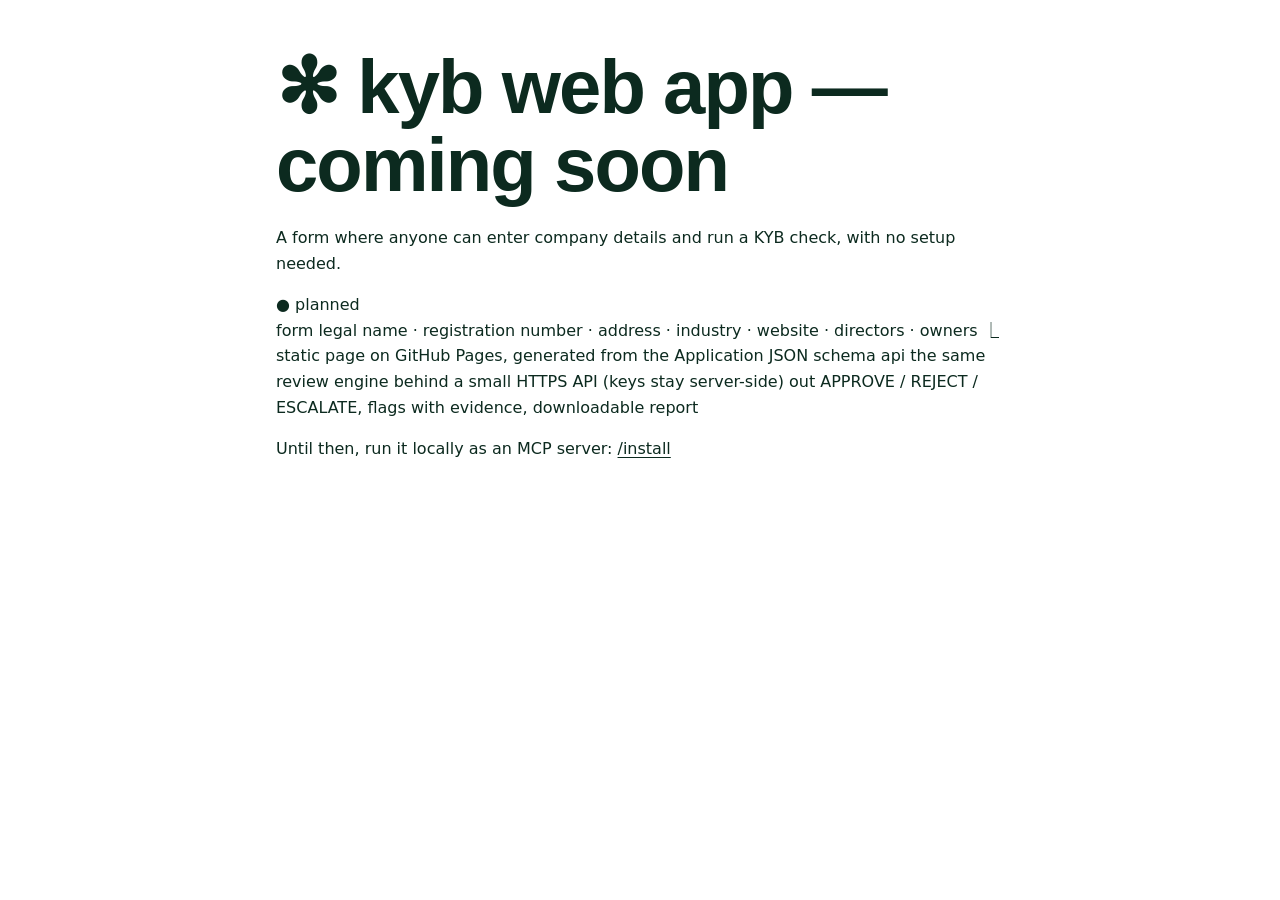
==== website/app/index.html @ c33ebf84 "feat: TrustLedger website, benchmarks and real-data improvement loop - Website (GitHub Pages): centr" ====
<!doctype html>
<html lang="en"><head><meta charset="utf-8"><meta name="viewport" content="width=device-width, initial-scale=1">
<title>KYB web app · kyb-tool-mcp</title><link rel="icon" href="../assets/favicon.svg" type="image/svg+xml">
<link href="https://fonts.googleapis.com/css2?family=JetBrains+Mono:wght@400;600&display=swap" rel="stylesheet">
<link rel="stylesheet" href="../styles.css"></head>
<body><main style="max-width:760px;margin:0 auto;padding:48px 16px">
<div class="welcome"><h1><span class="star">✻</span> kyb web app <span class="faint">— coming soon</span></h1>
<p>A form where anyone can enter company details and run a KYB check, with no setup needed.</p></div>
<div class="term"><div class="term-head">● planned</div><div class="term-body"><span class="dim">form</span>  legal name · registration number · address · industry · website · directors · owners
<span class="dim">  ⎿</span>  static page on GitHub Pages, generated from the Application JSON schema
<span class="dim">api</span>   the same review engine behind a small HTTPS API (keys stay server-side)
<span class="dim">out</span>   APPROVE / REJECT / ESCALATE, flags with evidence, downloadable report</div></div>
<p class="dim">Until then, run it locally as an MCP server: <a href="../#install">/install</a></p>
</main></body></html>
---- website/styles.css ----
/* Tokens: cool paper + ink, and the three decision colours as the only accents. */
:root {
  /* White + green, with deep forest ink. Amber and red appear only as decision meanings. */
  --paper: #ffffff; --surface: #f4faf6; --ink: #0c2a1f; --muted: #52665c; --line: #dde9e2;
  --brand: #0f8a55; --brand-dark: #0b6b42; --brand-soft: #e3f4ea;
  --approve: #0f8a55; --escalate: #b07200; --reject: #c0392b;
  --approve-bg: #e3f4ea; --escalate-bg: #fcf1d9; --reject-bg: #fbe6e3;
  --code-bg: #0c2a1f; --code-fg: #e6f2eb;
  --display: "IBM Plex Sans Condensed", "Arial Narrow", sans-serif;
  --body: "IBM Plex Sans", system-ui, sans-serif;
  --mono: "IBM Plex Mono", ui-monospace, Consolas, monospace;
  color-scheme: light;
}
* { box-sizing: border-box; }
html { scroll-behavior: smooth; }
body { margin: 0; background: var(--paper); color: var(--ink); font: 16px/1.6 var(--body); }
a { color: inherit; text-underline-offset: 3px; }
code { font-family: var(--mono); font-size: .9em; }
:focus-visible { outline: 2px solid var(--brand); outline-offset: 2px; border-radius: 3px; }
.wrap { max-width: 1080px; margin: 0 auto; padding-inline: 16px; }
.skip { position: absolute; left: -999px; }
.skip:focus { left: 16px; top: 8px; background: var(--surface); padding: 6px 10px; z-index: 10; }

/* Nav */
.nav { position: sticky; top: 0; z-index: 5; background: var(--paper); border-bottom: 1px solid var(--line); }
.nav-in { display: flex; align-items: center; justify-content: space-between; height: 60px; }
.brand { display: flex; align-items: center; gap: 10px; font: 600 17px var(--display); text-decoration: none; }
.mark { display: flex; gap: 3px; }
.mark i { width: 6px; height: 18px; border-radius: 1px; }
.mark .a { background: var(--brand); } .mark .e { background: var(--brand); opacity: .6; } .mark .r { background: var(--brand); opacity: .3; }
.nav-links { display: flex; align-items: center; gap: 24px; font-size: 14px; }
.nav-links a:not(.btn) { text-decoration: none; color: var(--muted); }
.nav-links a:not(.btn):hover { color: var(--ink); }

/* Buttons */
.btn { display: inline-block; padding: 11px 20px; border: 1px solid var(--line); border-radius: 6px;
  font: 500 15px var(--body); text-decoration: none; background: transparent; color: var(--ink); }
.btn:hover { background: var(--surface); border-color: var(--brand); }
.btn-primary { background: var(--brand); border-color: var(--brand); color: #fff; }
.btn-primary:hover { background: var(--brand-dark); border-color: var(--brand-dark); }
.btn-sm { padding: 6px 14px; font-size: 14px; }
.actions { display: flex; flex-wrap: wrap; gap: 12px; }

/* Hero: centred */
.hero { text-align: center; padding-top: 96px; padding-bottom: 88px; position: relative; }
.hero::before { content: ""; position: absolute; inset: 0 -50vw; z-index: -1; pointer-events: none;
  background-image: linear-gradient(var(--line) 1px, transparent 1px), linear-gradient(90deg, var(--line) 1px, transparent 1px);
  background-size: 48px 48px; opacity: .45;
  -webkit-mask-image: radial-gradient(ellipse 60% 70% at 50% 30%, #000 20%, transparent 75%);
          mask-image: radial-gradient(ellipse 60% 70% at 50% 30%, #000 20%, transparent 75%); }
.hero-copy { max-width: 760px; margin: 0 auto; }
.kicker { display: inline-flex; color: var(--brand-dark) !important; align-items: center; gap: 8px; font: 500 13px var(--mono); color: var(--muted);
  margin: 0 0 24px; padding: 6px 14px; border: 1px solid var(--line); border-radius: 999px; background: var(--surface); }
.dot { width: 7px; height: 7px; border-radius: 50%; background: var(--brand); box-shadow: 0 0 0 4px var(--brand-soft); }
h1 { font: 700 clamp(40px, 6.4vw, 76px)/1.02 var(--display); letter-spacing: -0.025em; margin: 0 0 22px; }
.lead { font-size: 19px; color: var(--muted); margin: 0 auto 32px; max-width: 40em; }
.lead b { font-weight: 600; }
.hero .actions { justify-content: center; }
.hero .case { max-width: 720px; margin: 56px auto 0; text-align: left; }
.d-approve { color: var(--approve); } .d-escalate { color: var(--escalate); } .d-reject { color: var(--reject); }

/* Signature: the case card */
.case { margin: 0; background: var(--paper); border: 1px solid var(--line); border-radius: 6px;
  box-shadow: 0 1px 2px rgba(12, 42, 31, .06), 0 24px 48px -28px rgba(12, 42, 31, .35); overflow: hidden; }
.case-head { padding: 14px 18px 0; border-bottom: 1px solid var(--line); }
.case-label { font: 12px var(--mono); color: var(--muted); }
.case-picker { display: flex; gap: 2px; margin-top: 10px; overflow-x: auto; }
.case-picker button { font: 500 13px var(--body); padding: 8px 12px; border: 0; background: none; color: var(--muted);
  border-bottom: 2px solid transparent; cursor: pointer; white-space: nowrap; }
.case-picker button[aria-selected="true"] { color: var(--brand-dark); border-bottom-color: var(--brand); }
.case-body { padding: 20px 18px 8px; min-height: 220px; }
.case-ask { font-size: 14px; color: var(--muted); margin: 0 0 18px; }
.verdict { display: flex; align-items: baseline; gap: 14px; flex-wrap: wrap; padding-bottom: 14px;
  border-bottom: 1px dashed var(--line); margin-bottom: 12px; }
.verdict-word { font: 700 44px/1 var(--display); letter-spacing: .02em; text-transform: uppercase; }
.verdict-word.approve { color: var(--approve); } .verdict-word.escalate { color: var(--escalate); } .verdict-word.reject { color: var(--reject); }
.verdict-meta { font: 13px var(--mono); color: var(--muted); }
.flags { list-style: none; margin: 0; padding: 0; }
.flags li { display: grid; grid-template-columns: auto 1fr; gap: 2px 10px; padding: 8px 0; font-size: 14px; }
.sev { font: 500 11px var(--mono); text-transform: uppercase; padding: 2px 6px; border-radius: 3px; height: fit-content; }
.sev.critical { background: var(--reject-bg); color: var(--reject); }
.sev.high { background: var(--escalate-bg); color: var(--escalate); }
.sev.ok { background: var(--approve-bg); color: var(--approve); }
.flag-code { font: 500 13px var(--mono); }
.flag-ev { grid-column: 2; font: 12px var(--mono); color: var(--muted); }
.case figcaption { font-size: 12px; color: var(--muted); padding: 10px 18px 14px; }
@media (prefers-reduced-motion: no-preference) {
  .case-body.swap .verdict-word { animation: stamp .35s cubic-bezier(.2, .9, .3, 1.2); }
  @keyframes stamp { from { opacity: 0; transform: scale(1.12); } to { opacity: 1; transform: none; } }
}

/* Sections */
section { padding: 88px 0; }
.band { background: var(--surface); border-top: 1px solid var(--line); border-bottom: 1px solid var(--line); }
.h2 { font: 600 34px/1.1 var(--display); letter-spacing: -0.01em; margin: 0 0 12px; text-align: center; }
.sub { text-align: center; }
.sub { color: var(--muted); margin: 0 0 28px; }
.sub a { color: var(--brand-dark); }
.small { font-size: 14px; margin-top: 16px; }

.flow { list-style: none; margin: 28px 0 0; padding: 0; display: grid; grid-template-columns: repeat(4, 1fr); gap: 0; counter-reset: none; }
.flow li { position: relative; min-width: 0; padding: 0 28px 0 0; }
.flow li:not(:last-child)::after { content: "→"; position: absolute; right: 8px; top: 0; color: var(--muted); font: 18px var(--mono); }
.flow-k { display: block; font: 600 18px var(--display); margin-bottom: 4px; }
.flow-v { display: block; font-size: 14px; color: var(--muted); }

.tools { margin: 28px 0 0; display: grid; grid-template-columns: minmax(0, 1fr) minmax(0, 1fr); border-top: 1px solid var(--line); }
.tools div { padding: 20px 24px 20px 0; border-bottom: 1px solid var(--line); }
.tools dt { font: 500 15px var(--mono); margin-bottom: 4px; }
.tools dd { margin: 0; color: var(--muted); font-size: 15px; }

/* Install */
.install { border: 1px solid var(--line); border-radius: 8px; background: var(--paper); overflow: hidden; }
.methods { display: flex; border-bottom: 1px solid var(--line); overflow-x: auto; }
.methods button { font: 500 14px var(--body); padding: 14px 18px; border: 0; background: none; color: var(--muted);
  border-bottom: 2px solid transparent; cursor: pointer; white-space: nowrap; }
.methods button[aria-selected="true"] { color: var(--brand-dark); border-bottom-color: var(--brand); background: var(--paper); }
.method-panel { padding: 22px 20px 8px; }
.m-intro { margin: 0 0 18px; color: var(--muted); }
.m-step { margin-bottom: 18px; }
.m-step-label { font: 500 14px var(--body); margin: 0 0 6px; }
.code { position: relative; background: var(--code-bg); color: var(--code-fg); border-radius: 4px; padding: 14px 76px 14px 16px; overflow: hidden; }
.code pre { margin: 0; font: 13.5px/1.6 var(--mono); white-space: pre; overflow-x: auto; }
.copy { position: absolute; top: 9px; right: 9px; font: 500 12px var(--body); color: var(--code-fg); cursor: pointer;
  background: rgba(255, 255, 255, .08); border: 1px solid rgba(255, 255, 255, .2); border-radius: 3px; padding: 4px 10px; }
.copy:hover { background: rgba(255, 255, 255, .16); }
.env { width: 100%; border-collapse: collapse; margin-top: 28px; font-size: 14px; }
.env caption { text-align: left; font: 600 16px var(--display); margin-bottom: 8px; }
.env th, .env td { text-align: left; padding: 10px 0; border-bottom: 1px solid var(--line); vertical-align: top; }
.env th { font-weight: 400; padding-right: 24px; white-space: nowrap; }
.req, .opt { font: 500 11px var(--mono); text-transform: uppercase; margin-right: 8px; }
.req { color: var(--reject); } .opt { color: var(--muted); }

/* Benchmark */
.bench { width: 100%; max-width: 760px; border-collapse: collapse; }
.bench th { text-align: left; font: 500 12px var(--mono); text-transform: uppercase; color: var(--muted); padding: 0 0 8px; border-bottom: 2px solid var(--brand); }
.bench th:last-child, .bench td:last-child { text-align: right; }
.bench td { padding: 14px 0; border-bottom: 1px solid var(--line); }
.bench td:last-child { font: 600 22px var(--display); padding-left: 24px; white-space: nowrap; color: var(--brand-dark); }

.gh { padding-top: 24px; }
.foot { border-top: 1px solid var(--line); font-size: 13px; color: var(--muted); }
.foot-in { display: flex; justify-content: space-between; flex-wrap: wrap; gap: 8px; padding-top: 20px; padding-bottom: 28px; }

/* Responsive */
@media (max-width: 900px) {
  .hero { padding-top: 56px; padding-bottom: 56px; }
  .flow { grid-template-columns: 1fr 1fr; gap: 24px; }
  .flow li::after { display: none; }
}
@media (max-width: 600px) {
  .nav-links a:not(.btn) { display: none; }
  .tools { grid-template-columns: minmax(0, 1fr); }
  .env tr { display: block; padding: 10px 0; border-bottom: 1px solid var(--line); }
  .env th, .env td { display: block; border: 0; padding: 2px 0; }
  .bench td:last-child { font-size: 18px; }
  .flow { grid-template-columns: 1fr; }
  .verdict-word { font-size: 36px; }
  section { padding: 56px 0; }
}

/* Where / examples / next */
.uses { display: grid; grid-template-columns: repeat(4, minmax(0, 1fr)); gap: 0; margin-top: 8px; border-top: 1px solid var(--line); }
.use { padding: 20px 20px 4px 0; }
.use h3 { font: 600 18px var(--display); margin: 0 0 6px; }
.use p { margin: 0; font-size: 15px; color: var(--muted); }
.examples { display: grid; gap: 0; margin-top: 8px; }
.ex { display: grid; grid-template-columns: minmax(0, 1fr) minmax(0, 1fr); gap: 24px; padding: 18px 0; border-bottom: 1px solid var(--line); }
.ex p { margin: 0; }
.ex-q { font-weight: 500; }
.ex-a { color: var(--muted); font-size: 15px; }
.next { list-style: none; margin: 0; padding: 0; max-width: 760px; }
.next li { padding: 14px 0; border-bottom: 1px solid var(--line); color: var(--muted); }
.next b { color: var(--ink); font-weight: 600; }
@media (max-width: 900px) { .uses { grid-template-columns: minmax(0, 1fr) minmax(0, 1fr); } }
@media (max-width: 600px) { .uses, .ex { grid-template-columns: minmax(0, 1fr); } .ex { gap: 6px; } }

.env caption { text-align: left; }
.bench { margin: 0 auto; }
#benchmark .small { text-align: center; }
.next { margin: 0 auto; }
.gh .actions { justify-content: center; }
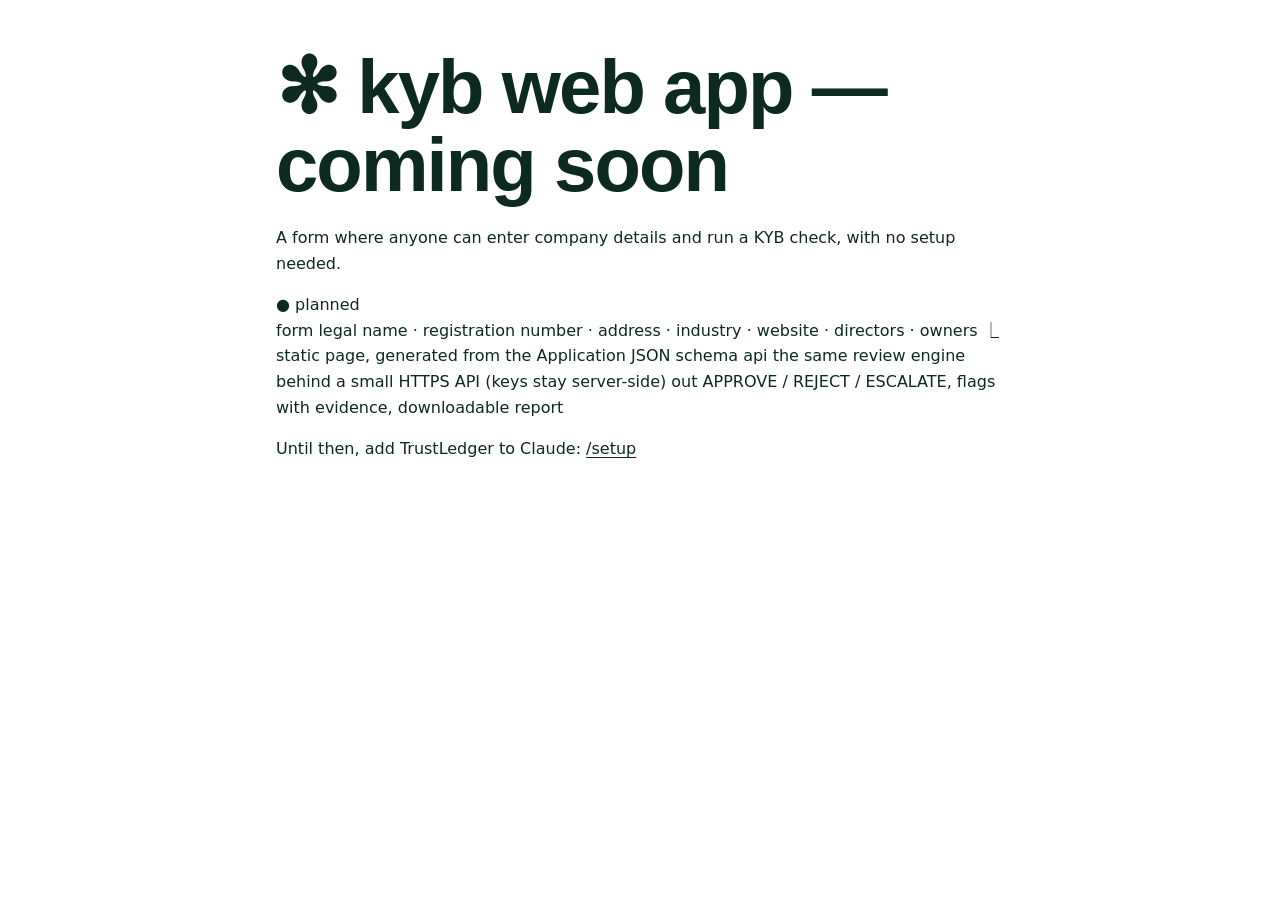
==== commit 2ce4da94: "feat: hosted Claude connector over Streamable HTTP, website on Vercel (0.2.0) - `kyb-tool-mcp serve " ====
--- a/website/app/index.html
+++ b/website/app/index.html
@@ -7,8 +7,8 @@
 <div class="welcome"><h1><span class="star">✻</span> kyb web app <span class="faint">— coming soon</span></h1>
 <p>A form where anyone can enter company details and run a KYB check, with no setup needed.</p></div>
 <div class="term"><div class="term-head">● planned</div><div class="term-body"><span class="dim">form</span>  legal name · registration number · address · industry · website · directors · owners
-<span class="dim">  ⎿</span>  static page on GitHub Pages, generated from the Application JSON schema
+<span class="dim">  ⎿</span>  static page, generated from the Application JSON schema
 <span class="dim">api</span>   the same review engine behind a small HTTPS API (keys stay server-side)
 <span class="dim">out</span>   APPROVE / REJECT / ESCALATE, flags with evidence, downloadable report</div></div>
-<p class="dim">Until then, run it locally as an MCP server: <a href="../#install">/install</a></p>
+<p class="dim">Until then, add TrustLedger to Claude: <a href="../#setup">/setup</a></p>
 </main></body></html>
--- a/website/styles.css
+++ b/website/styles.css
@@ -160,7 +160,7 @@
 }
 
 /* Where / examples / next */
-.uses { display: grid; grid-template-columns: repeat(4, minmax(0, 1fr)); gap: 0; margin-top: 8px; border-top: 1px solid var(--line); }
+.uses { display: grid; grid-template-columns: repeat(3, minmax(0, 1fr)); gap: 0; margin-top: 8px; border-top: 1px solid var(--line); }
 .use { padding: 20px 20px 4px 0; }
 .use h3 { font: 600 18px var(--display); margin: 0 0 6px; }
 .use p { margin: 0; font-size: 15px; color: var(--muted); }
@@ -180,3 +180,20 @@
 #benchmark .small { text-align: center; }
 .next { margin: 0 auto; }
 .gh .actions { justify-content: center; }
+
+/* Hosted connector URL in the hero */
+.connector { display: inline-flex; align-items: center; gap: 10px; flex-wrap: wrap; justify-content: center;
+  max-width: 100%; margin: 28px auto 0; padding: 8px 8px 8px 14px; border: 1px solid var(--line); border-radius: 6px;
+  background: var(--paper); }
+.connector-label { font: 500 11px var(--mono); text-transform: uppercase; letter-spacing: .06em; color: var(--muted); }
+.connector-url { font: 500 14px var(--mono); color: var(--ink); overflow-wrap: anywhere; min-width: 0; }
+.copy.copy-light { position: static; color: var(--brand-dark); background: var(--brand-soft); border-color: var(--brand-soft); }
+.copy.copy-light:hover { background: var(--surface); border-color: var(--brand); }
+.hero-note { font-size: 14px; color: var(--muted); margin: 12px 0 0; }
+.m-note { font-size: 14px; color: var(--muted); margin: 0 0 8px; padding: 10px 14px; border-left: 3px solid var(--brand);
+  background: var(--surface); }
+.uses.two { grid-template-columns: repeat(2, minmax(0, 1fr)); }
+@media (max-width: 600px) {
+  .uses, .uses.two { grid-template-columns: minmax(0, 1fr); }
+  .connector { padding: 10px 12px; }
+}
